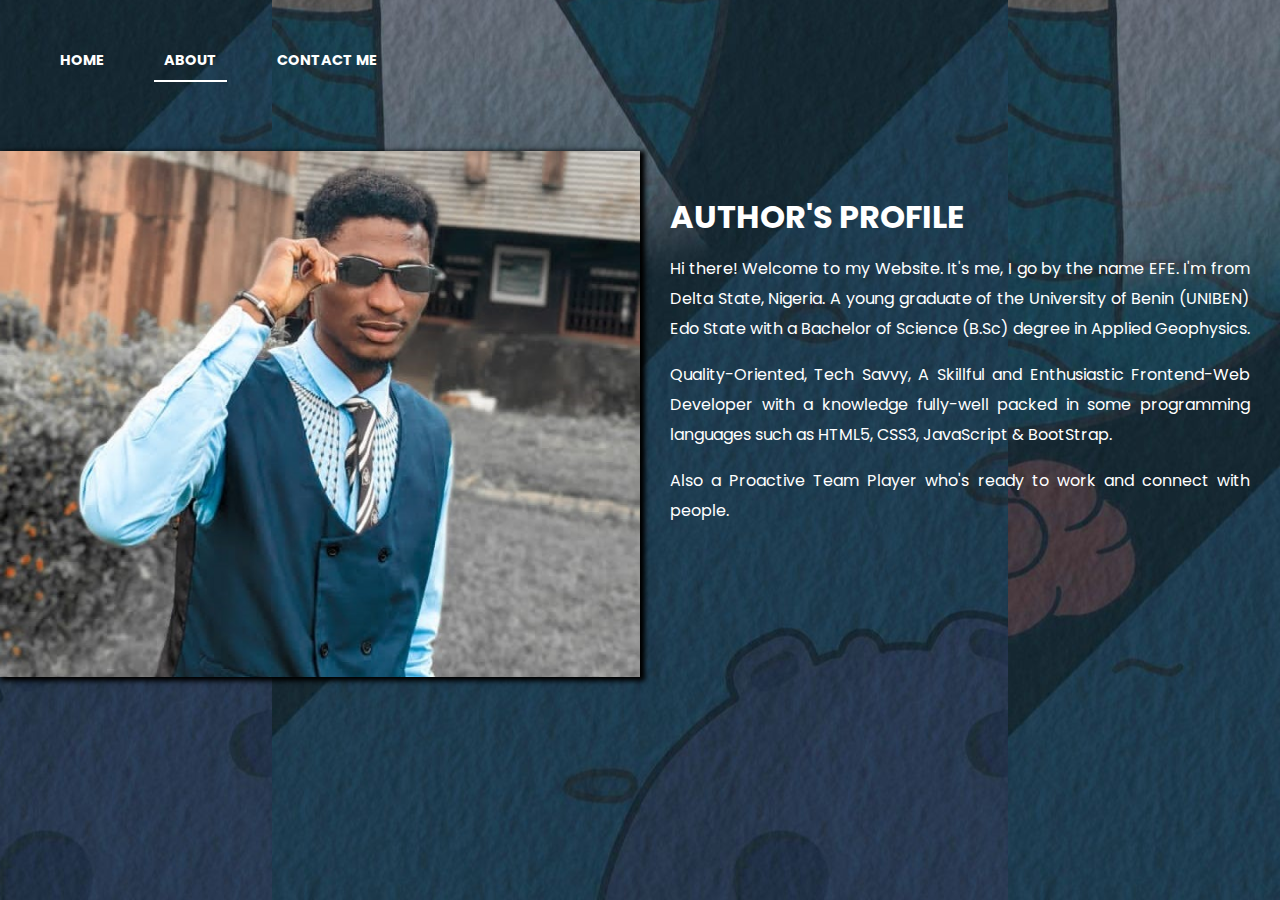
==== about.html @ 5cba0645 "Added" ====
<!DOCTYPE html>
<html lang="en">
<head>
    <meta charset="UTF-8">
    <meta name="viewport" content="width=device-width, initial-scale=1.0">
    <title>About Me</title>
    <link rel="stylesheet" href="/css/about-me.css">
</head>
<body>
    <div class="container">
        <div class="nav-wrapper">
            <div class="left-side">
                <div class="nav-link-wrapper">
                    <a href="index.html">HOME</a>
                </div>

                <div class="nav-link-wrapper active-nav-link">
                    <a href="about.html">ABOUT</a>
                </div>
                
                <div class="nav-link-wrapper">
                    <a href="contact-me.html">CONTACT ME</a>
                </div>
                
                <!-- <div class="nav-link-wrapper">
                    <a href="index.html">WELCOME PAGE</a>
                </div> -->

            </div>
            
        </div>  

        <div class="content-wrapper">
            <div class="two-column-wrapper">
                <div class="profile-image-wrapper">
                    <img src="/image/JustMe.jpg" alt="justme">
                </div>

                <div class="profile-content-wrapper">
                    <h1>Author's Profile</h1>
                    <p>Hi there! Welcome to my Website. It's me, I go by the name EFE.
                        I'm from Delta State, Nigeria. A young graduate of the University of Benin 
                        (UNIBEN) Edo State with a Bachelor of Science (B.Sc) degree in Applied Geophysics.
                    </p>
                    <p>Quality-Oriented, Tech Savvy, A Skillful and Enthusiastic Frontend-Web 
                       Developer with a knowledge fully-well packed in some programming languages such as HTML5, CSS3, JavaScript & BootStrap.
                    </p>
                    <p>
                        Also a Proactive Team Player who's ready to work
                        and connect with people.
                    </p>
                </div>
            </div>
        </div>
    </div>
</body>
</html>
---- css/about-me.css ----
/* Master Styles */
@import url('https://fonts.googleapis.com/css2?family=Abel&family=Pacifico&family=Poppins&display=swap');

body{
    background-image: url(/image/UFO\ Sketch.jpg);
    background-position: center;
    background-size: auto;
    width:100%;
    margin: 0;
    font-family: 'poppins';
}

/* Nav Styles */
.nav-wrapper{
    padding:30px;
}

.left-side{
    display: flex;
}

.active-nav-link a{
    border-bottom: 2px solid white !important;
}

.nav-wrapper > .left-side > div {
    margin:20px;
    font-size: 0.9em;
}

.nav-link-wrapper a{
    color: white;
    font-weight: bold;
    text-decoration: none;
    padding: 10px;
}

.nav-link-wrapper a:hover{
    background-color: #66caff;
    color:black
}

/* About Page */
.content-wrapper{
    width: 100%;
    display: grid;
}
.two-column-wrapper{
    display:grid;
    margin-top: 30px;
    grid-template-columns: 1fr 1fr;
}

.profile-image-wrapper img{
    width:100%;
    box-sizing: border-box;
    box-shadow: 3px 2px 5px 2px;
}

.profile-image-wrapper img:hover{
    position: relative;
    bottom:5px;
}

.profile-content-wrapper{
    padding:30px;
    line-height: 30px;
    text-align: justify;
    color: white;
    font-size: medium;
}

.profile-content-wrapper h1{
    color:white;
    text-transform: uppercase;
}


@media screen and (max-width: 1000px){
    body{
        background-position: top;
        font-size: medium;
    }

    .two-column-wrapper{
        display:block;
        text-align: justify;
    }
    
    .nav-wrapper{
        padding: 0;
    }

    .profile-content-wrapper{
        font-size: medium;
        padding:15px;
    }

    .profile-image-wrapper img{
        width:95%;
        background-color: lightgray;
        box-shadow: 4px 2px 5px 2px;
    }

}
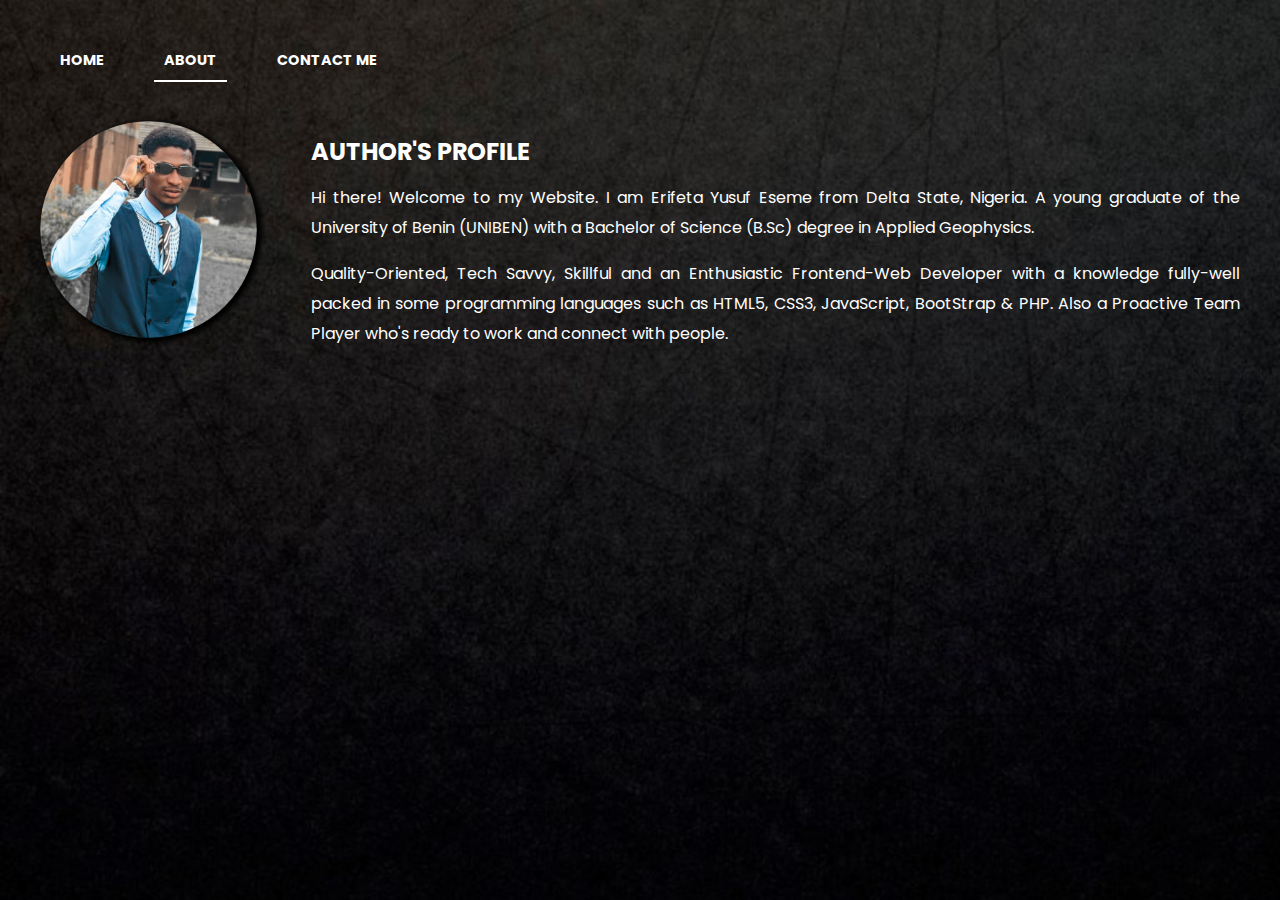
==== commit 7c9d03ee: "progressing" ====
--- a/about.html
+++ b/about.html
@@ -33,22 +33,29 @@
         <div class="content-wrapper">
             <div class="two-column-wrapper">
                 <div class="profile-image-wrapper">
-                    <img src="/image/JustMe.jpg" alt="justme">
+                    <img src="/image/Me 2.png" alt="justme">
                 </div>
 
                 <div class="profile-content-wrapper">
-                    <h1>Author's Profile</h1>
-                    <p>Hi there! Welcome to my Website. It's me, I go by the name EFE.
-                        I'm from Delta State, Nigeria. A young graduate of the University of Benin 
-                        (UNIBEN) Edo State with a Bachelor of Science (B.Sc) degree in Applied Geophysics.
+                    <div class="mobile">
+                        <div>
+                            <img src="/image/Me 2.png" alt="justme">
+                        </div>
+                        <div>
+                            <h1>Author's Profile</h1>
+                            <p class="">Hi there! Welcome to my Website. I am Erifeta Yusuf Eseme from Delta State, Nigeria. 
+                                A young graduate of the University of Benin (UNIBEN) with a Bachelor of Science 
+                                (B.Sc) degree in Applied Geophysics.
+                            </p>
+                        </div>
+                    </div>  
+                    
+                    <p>Quality-Oriented, Tech Savvy, Skillful and an Enthusiastic Frontend-Web 
+                       Developer with a knowledge fully-well packed in some programming languages 
+                       such as HTML5, CSS3, JavaScript, BootStrap & PHP. Also a Proactive Team Player 
+                       who's ready to work and connect with people.
                     </p>
-                    <p>Quality-Oriented, Tech Savvy, A Skillful and Enthusiastic Frontend-Web 
-                       Developer with a knowledge fully-well packed in some programming languages such as HTML5, CSS3, JavaScript & BootStrap.
-                    </p>
-                    <p>
-                        Also a Proactive Team Player who's ready to work
-                        and connect with people.
-                    </p>
+                    <p></p>
                 </div>
             </div>
         </div>
--- a/css/about-me.css
+++ b/css/about-me.css
@@ -2,9 +2,8 @@
 @import url('https://fonts.googleapis.com/css2?family=Abel&family=Pacifico&family=Poppins&display=swap');
 
 body{
-    background-image: url(/image/UFO\ Sketch.jpg);
-    background-position: center;
-    background-size: auto;
+    background-image: url(/image/the\ dark.jpg);
+    background-size: cover;
     width:100%;
     margin: 0;
     font-family: 'poppins';
@@ -46,14 +45,20 @@
     display: grid;
 }
 .two-column-wrapper{
-    display:grid;
-    margin-top: 30px;
-    grid-template-columns: 1fr 1fr;
+    display:flex;
+    justify-content: space-between;
+
 }
 
+.mobile img{
+    display: none;
+}
+
+
 .profile-image-wrapper img{
-    width:100%;
-    box-sizing: border-box;
+    width:80%;
+    margin-left: 40px;
+    border-radius: 340px;
     box-shadow: 3px 2px 5px 2px;
 }
 
@@ -63,7 +68,8 @@
 }
 
 .profile-content-wrapper{
-    padding:30px;
+    margin-left:40px;
+    margin-right: 40px;
     line-height: 30px;
     text-align: justify;
     color: white;
@@ -72,14 +78,17 @@
 
 .profile-content-wrapper h1{
     color:white;
+    font-size: x-large;
     text-transform: uppercase;
 }
 
 
 @media screen and (max-width: 1000px){
     body{
+        font-size: medium;
+        background-image: url(/image/the\ dark.jpg);
+        background-size: auto;
         background-position: top;
-        font-size: medium;
     }
 
     .two-column-wrapper{
@@ -91,15 +100,26 @@
         padding: 0;
     }
 
+    .mobile img{
+        display: block;
+        width:100%;
+        margin-top: 20px;
+        margin-left: -10px;
+        border-radius: 150px;
+    }
+    
+    .mobile{
+        padding: -50px;
+        margin-top: 30px;
+        display: flex;
+        justify-content: space-between;
+    }
+
     .profile-content-wrapper{
         font-size: medium;
-        padding:15px;
+        margin: 20px;
     }
 
     .profile-image-wrapper img{
-        width:95%;
-        background-color: lightgray;
-        box-shadow: 4px 2px 5px 2px;
-    }
-
+        display: none;
 }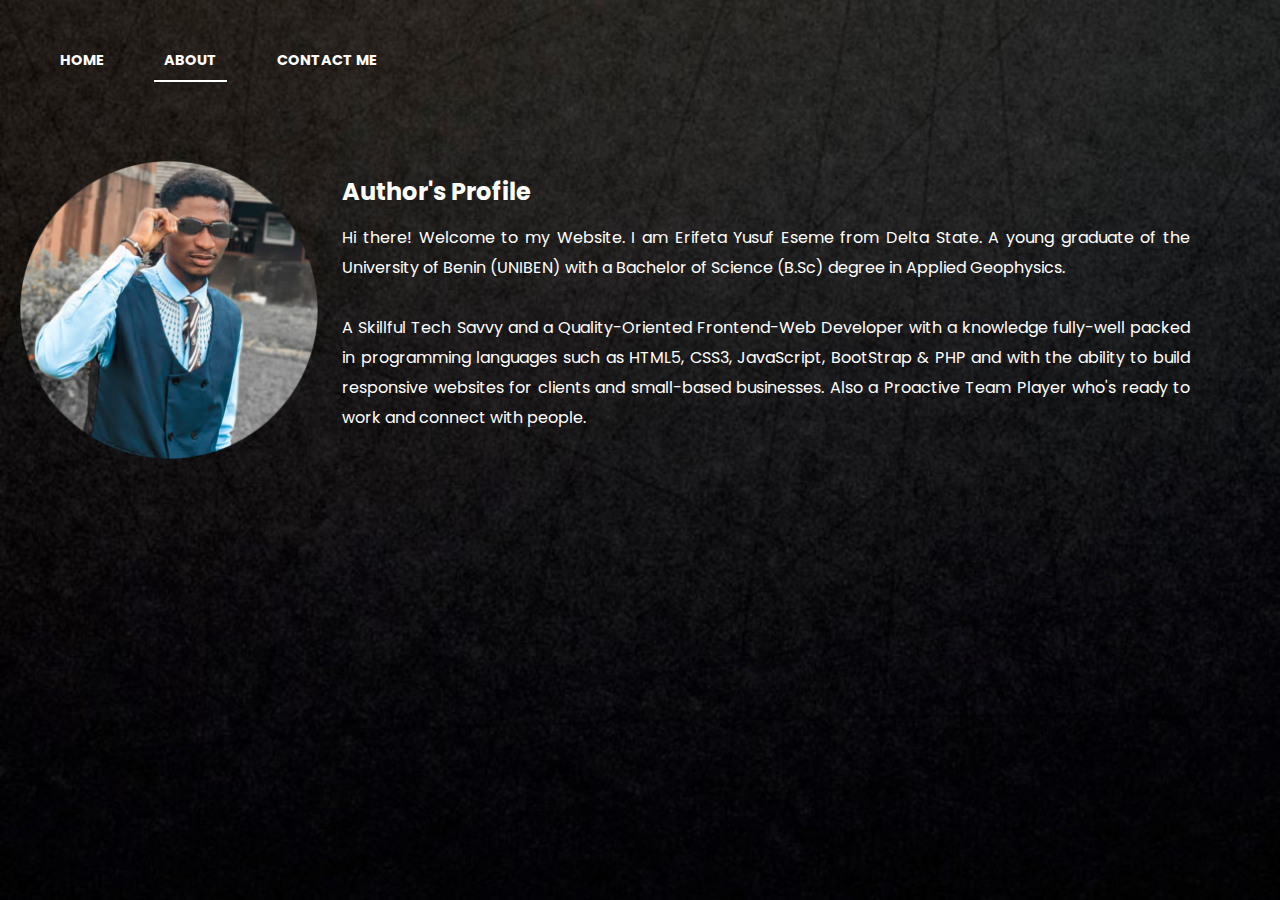
==== commit 704bc925: "running" ====
--- a/about.html
+++ b/about.html
@@ -31,31 +31,22 @@
         </div>  
 
         <div class="content-wrapper">
-            <div class="two-column-wrapper">
-                <div class="profile-image-wrapper">
-                    <img src="/image/Me 2.png" alt="justme">
+            <div class="profile-content-wrapper">
+                <div>
+                    <img src="/image/Me 2.png" alt="justme" class="largescreen">
                 </div>
-
-                <div class="profile-content-wrapper">
-                    <div class="mobile">
-                        <div>
-                            <img src="/image/Me 2.png" alt="justme">
-                        </div>
-                        <div>
-                            <h1>Author's Profile</h1>
-                            <p class="">Hi there! Welcome to my Website. I am Erifeta Yusuf Eseme from Delta State, Nigeria. 
-                                A young graduate of the University of Benin (UNIBEN) with a Bachelor of Science 
-                                (B.Sc) degree in Applied Geophysics.
-                            </p>
-                        </div>
-                    </div>  
-                    
-                    <p>Quality-Oriented, Tech Savvy, Skillful and an Enthusiastic Frontend-Web 
-                       Developer with a knowledge fully-well packed in some programming languages 
-                       such as HTML5, CSS3, JavaScript, BootStrap & PHP. Also a Proactive Team Player 
-                       who's ready to work and connect with people.
+                <div class="rightside">
+                    <h1><img src="/image/Me 2.png" alt="justme" 
+                        class="smallscreen">Author's Profile</h1>
+                    <p>Hi there! Welcome to my Website. I am Erifeta Yusuf Eseme from Delta State. 
+                        A young graduate of the University of Benin (UNIBEN) with a Bachelor of Science 
+                        (B.Sc) degree in Applied Geophysics. <br><br>
+                        A Skillful Tech Savvy and a Quality-Oriented Frontend-Web 
+                        Developer with a knowledge fully-well packed in programming languages 
+                        such as HTML5, CSS3, JavaScript, BootStrap & PHP and with the ability to build
+                        responsive websites for clients and small-based businesses. Also a Proactive Team Player 
+                        who's ready to work and connect with people.
                     </p>
-                    <p></p>
                 </div>
             </div>
         </div>
--- a/css/about-me.css
+++ b/css/about-me.css
@@ -50,40 +50,42 @@
 
 }
 
-.mobile img{
+.smallscreen{
     display: none;
 }
 
-
-.profile-image-wrapper img{
-    width:80%;
-    margin-left: 40px;
-    border-radius: 340px;
-    box-shadow: 3px 2px 5px 2px;
+.largescreen{
+    width: 155%;
+    margin-top: 40px;
+    margin-left: 20px;
 }
 
-.profile-image-wrapper img:hover{
+.rightside{
+    margin-top: 40px;
+    margin-left: 150px;
+    margin-right: 90px;
+}
+
+.largescreen:hover{
     position: relative;
     bottom:5px;
 }
 
 .profile-content-wrapper{
-    margin-left:40px;
-    margin-right: 40px;
     line-height: 30px;
     text-align: justify;
     color: white;
     font-size: medium;
+    display: flex;
 }
 
 .profile-content-wrapper h1{
     color:white;
     font-size: x-large;
-    text-transform: uppercase;
 }
 
 
-@media screen and (max-width: 1000px){
+@media screen and (max-width: 800px){
     body{
         font-size: medium;
         background-image: url(/image/the\ dark.jpg);
@@ -91,35 +93,38 @@
         background-position: top;
     }
 
-    .two-column-wrapper{
-        display:block;
-        text-align: justify;
-    }
-    
     .nav-wrapper{
         padding: 0;
     }
 
-    .mobile img{
-        display: block;
-        width:100%;
-        margin-top: 20px;
-        margin-left: -10px;
-        border-radius: 150px;
-    }
-    
-    .mobile{
-        padding: -50px;
-        margin-top: 30px;
-        display: flex;
-        justify-content: space-between;
+    .profile-content-wrapper{
+        line-height: 30px;
+        text-align: justify;
+        color: white;
+        font-size: medium;
+        font-size: medium;
+        margin: 20px;
+        /* display: inline; */
     }
 
-    .profile-content-wrapper{
-        font-size: medium;
-        margin: 20px;
+    .rightside{
+        margin: 0;
     }
 
-    .profile-image-wrapper img{
+
+    .smallscreen{
+        display: block;
+        width:40%;
+        float: left;
+        margin-left: -10px;
+    }
+
+    .smallscreen:hover{
+        position: relative;
+        bottom:5px;
+    }
+
+    .largescreen{
         display: none;
+    }
 }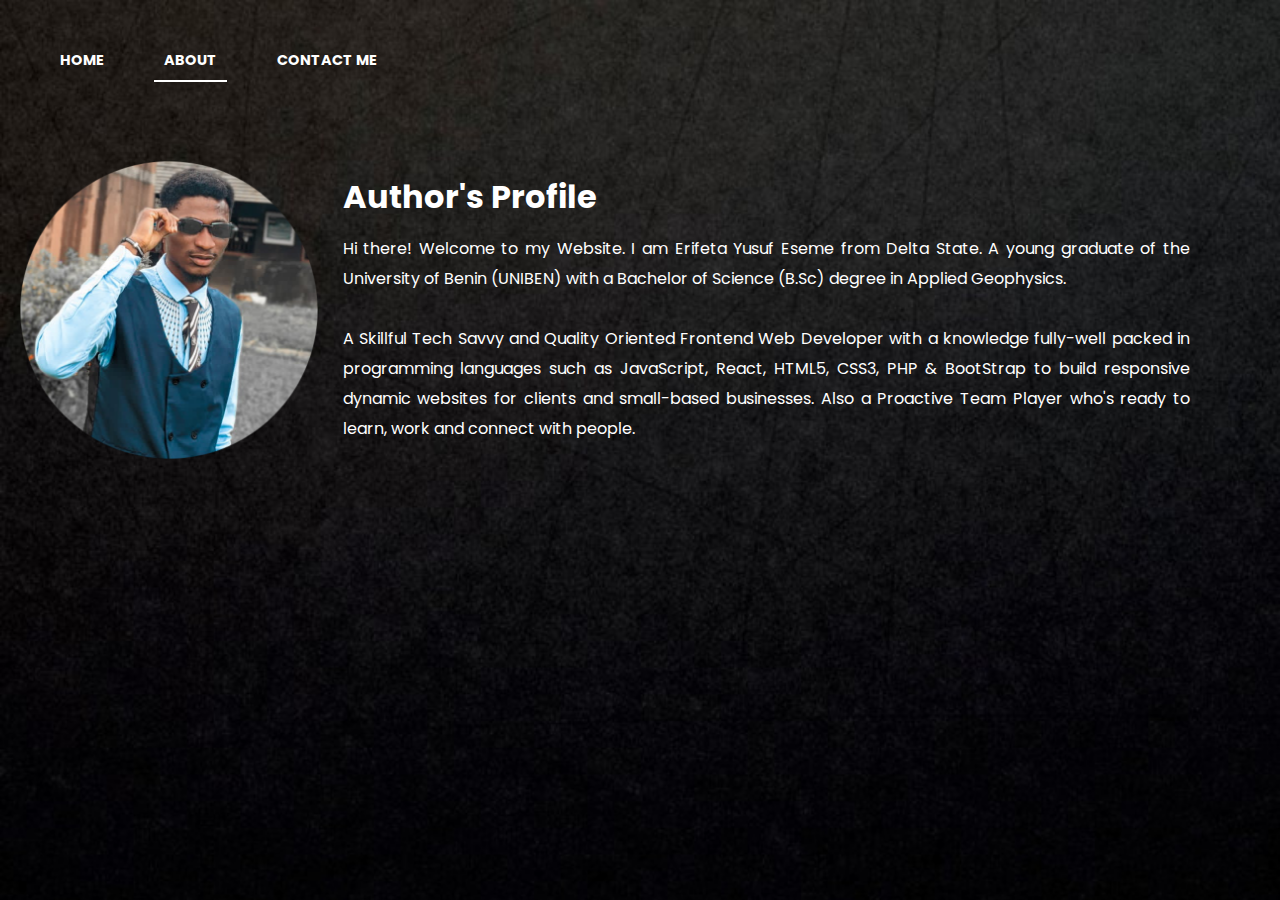
==== commit ff89ff70: "working" ====
--- a/about.html
+++ b/about.html
@@ -37,16 +37,16 @@
                 </div>
                 <div class="rightside">
                     <h1><img src="/image/Me 2.png" alt="justme" 
-                        class="smallscreen">Author's Profile</h1>
-                    <p>Hi there! Welcome to my Website. I am Erifeta Yusuf Eseme from Delta State. 
+                        class="smallscreen"><span class="head">Author's Profile</span></h1>
+                    <div><span class="para">Hi there! Welcome to my Website</span>. I am Erifeta Yusuf Eseme from Delta State. 
                         A young graduate of the University of Benin (UNIBEN) with a Bachelor of Science 
                         (B.Sc) degree in Applied Geophysics. <br><br>
-                        A Skillful Tech Savvy and a Quality-Oriented Frontend-Web 
+                        A Skillful Tech Savvy and  Quality Oriented Frontend Web 
                         Developer with a knowledge fully-well packed in programming languages 
-                        such as HTML5, CSS3, JavaScript, BootStrap & PHP and with the ability to build
-                        responsive websites for clients and small-based businesses. Also a Proactive Team Player 
-                        who's ready to work and connect with people.
-                    </p>
+                        such as JavaScript, React, HTML5, CSS3, PHP & BootStrap to build
+                        responsive dynamic websites for clients and small-based businesses. Also a Proactive Team Player 
+                        who's ready to learn, work and connect with people.
+                    </div>
                 </div>
             </div>
         </div>
--- a/css/about-me.css
+++ b/css/about-me.css
@@ -81,13 +81,13 @@
 
 .profile-content-wrapper h1{
     color:white;
-    font-size: x-large;
+    font-size: xx-large;
 }
 
 
-@media screen and (max-width: 800px){
+@media screen and (max-width: 1000px){
     body{
-        font-size: medium;
+        font-size: 15px;
         background-image: url(/image/the\ dark.jpg);
         background-size: auto;
         background-position: top;
@@ -98,24 +98,26 @@
     }
 
     .profile-content-wrapper{
-        line-height: 30px;
+        line-height: 2rem;
         text-align: justify;
         color: white;
-        font-size: medium;
-        font-size: medium;
+        font-size: 12px;
         margin: 20px;
-        /* display: inline; */
     }
 
     .rightside{
         margin: 0;
     }
 
+    .rightside h1{
+        font-size: large;
+    }
 
     .smallscreen{
         display: block;
-        width:40%;
+        width:30%;
         float: left;
+        margin-top: -10px;
         margin-left: -10px;
     }
 
@@ -124,6 +126,14 @@
         bottom:5px;
     }
 
+    .head{
+        margin-left: 10px;
+    }
+
+    .para{
+        margin-left: 10px;
+    }
+
     .largescreen{
         display: none;
     }
